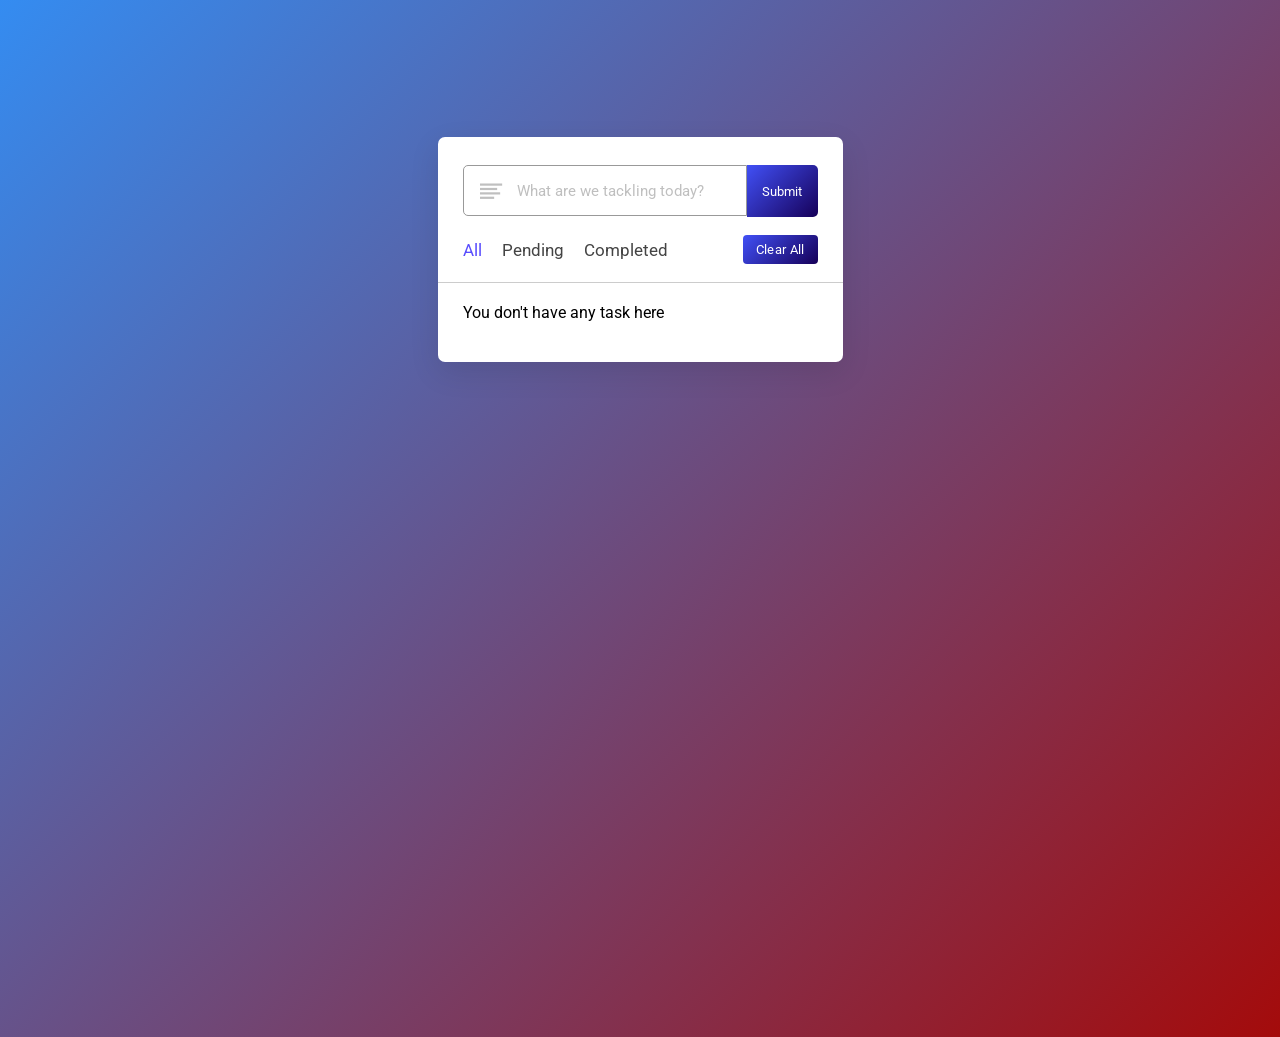
==== index.html @ 12c9a655 "Added tutorial files" ====
<!DOCTYPE html>
<html lang="en" dir="ltr">
  <head>
    <meta charset="utf-8">  
    <title>To-do App</title>
    <link rel="stylesheet" href="main.css">
    <meta name="viewport" content="width=device-width, initial-scale=1.0">
    <!-- Iconscout Link For Icons -->
    <link rel="stylesheet" href="https://unicons.iconscout.com/release/v4.0.0/css/line.css">
  </head>
  <body>
    <div class="wrapper">
      <div class="task-input">
        <img src="bars-icon.svg" alt="icon">
        <input type="text" placeholder="What are we tackling today?"><input type="submit">
      </div>
      <div class="controls">
        <div class="filters">
          <span class="active" id="all">All</span>
          <span id="pending">Pending</span>
          <span id="completed">Completed</span>
        </div>
        <button class="clear-btn">Clear All</button>
      </div>
      <ul class="task-box"></ul>
    </div>
    <script src="main.js"></script>
  </body>
</html>
---- main.css ----
/* Import Google Font - Poppins */
@import url('https://fonts.googleapis.com/css2?family=Roboto:wght@400;500;600;700&display=swap');
*{
  margin: 0;
  padding: 0;
  box-sizing: border-box;
  font-family: 'Roboto', sans-serif;
}
body{
  width: 100%;
  height: 100vh;
  overflow: hidden;
  background: linear-gradient(135deg, #348cf1, #a40b0b);
}
::selection{
  color: #fff;
  background: #03104e;
}
.wrapper{
  max-width: 405px;
  padding: 28px 0 30px;
  margin: 137px auto;
  background: #fff;
  border-radius: 7px;
  box-shadow: 0 10px 30px rgba(0,0,0,0.1);
}
.task-input{
  height: 52px;
  padding: 0 25px;
  position: relative;
}
.task-input img{
  top: 50%;
  position: absolute;
  transform: translate(17px, -50%);
}
.task-input input[type="submit"]{
    height: 100%;
    width: 20%;
    outline: none;
    border-top-right-radius: 5px;
    border-bottom-right-radius: 5px;
    position: relative;
    border: 0;
    pointer-events: none;
    background: linear-gradient(135deg, #4150f6 0%, #160058 100%);    
    color: white;
    transition: transform 0.25s ease;
}
.task-input input[type="text"]{
  height: 99%;
  width: 80%;
  outline: none;
  font-size: 15px;
  border-top-left-radius: 5px;
  border-bottom-left-radius: 5px;
  padding: 0 20px 0 53px;
  border: 1px solid #999;
}
.task-input input:focus,
.task-input input.active{
  padding-left: 52px;
  border: 2px solid #3C87FF;
}
.task-input input::placeholder{
  color: #bfbfbf;
}
.controls, li{
  display: flex;
  align-items: center;
  justify-content: space-between;
}
.controls{
  padding: 18px 25px;
  border-bottom: 1px solid #ccc;
}
.filters span{
  margin: 0 8px;
  font-size: 17px;
  color: #444444;
  cursor: pointer;
}
.filters span:first-child{
  margin-left: 0;
}
.filters span.active{
  color: #584cfd;
}
.controls .clear-btn{
  border: none;
  outline: none;
  color: #fff;
  cursor: pointer;
  font-size: 13px;
  padding: 7px 13px;
  border-radius: 4px;
  letter-spacing: 0.3px;
  pointer-events: none;
  transition: transform 0.25s ease;
  background: linear-gradient(135deg, #4150f6 0%, #160058 100%);
}
.clear-btn.active{
  opacity: 0.9;
  pointer-events: auto;
}
.clear-btn:active{
  transform: scale(0.93);
}
.task-box{
  margin-top: 20px;
  margin-right: 5px;
  padding: 0 20px 10px 25px;
}
.task-box.overflow{
  overflow-y: auto;
  max-height: 300px;
}
.task-box::-webkit-scrollbar{
  width: 5px;
}
.task-box::-webkit-scrollbar-track{
  background: #f1f1f1;
  border-radius: 25px;
}
.task-box::-webkit-scrollbar-thumb{
  background: #e6e6e6;
  border-radius: 25px;
}
.task-box .task{
  list-style: none;
  font-size: 17px;
  margin-bottom: 18px;
  padding-bottom: 16px;
  align-items: flex-start;
  border-bottom: 1px solid #ccc;
}
.task-box .task:last-child{
  margin-bottom: 0;
  border-bottom: 0;
  padding-bottom: 0;
}
.task-box .task label{
  display: flex;
  align-items: flex-start;
}
.task label input{
  margin-top: 7px;
  accent-color: #3C87FF;
}
.task label p{
  user-select: none;
  margin-left: 12px;
  word-wrap: break-word;
}
.task label p:hover {
    text-decoration: line-through;
}
.task label p.checked{
  text-decoration: line-through;
}
.task-box .settings{
  position: relative;
}
.settings :where(i, li){
  cursor: pointer;
}
.settings .task-menu{
  z-index: 10;
  right: -5px;
  bottom: -65px;
  padding: 5px 0;
  background: #fff;
  position: absolute;
  border-radius: 4px;
  transform: scale(0);
  transform-origin: top right;
  box-shadow: 0 0 6px rgba(0,0,0,0.15);
  transition: transform 0.2s ease;
}
.task-box .task:last-child .task-menu{
  bottom: 0;
  transform-origin: bottom right;
}
.task-box .task:first-child .task-menu{
  bottom: -65px;
  transform-origin: top right;
}
.task-menu.show{
  transform: scale(1);
}
.task-menu li{
  height: 25px;
  font-size: 16px;
  margin-bottom: 2px;
  padding: 17px 15px;
  cursor: pointer;
  justify-content: flex-start;
}
.task-menu li:last-child{
  margin-bottom: 0;
}
.settings li:hover{
  background: #f5f5f5;
}
.settings li i{
  padding-right: 8px;
}
@media (max-width: 400px) {
  body{
    padding: 0 10px;
  }
  .wrapper {
    padding: 20px 0;
  }
  .filters span{
    margin: 0 5px;
  }
  .task-input{
    padding: 0 20px;
  }
  .controls{
    padding: 18px 20px;
  }
  .task-box{
    margin-top: 20px;
    margin-right: 5px;
    padding: 0 15px 10px 20px;
  }
  .task label input{
    margin-top: 4px;
  }
}
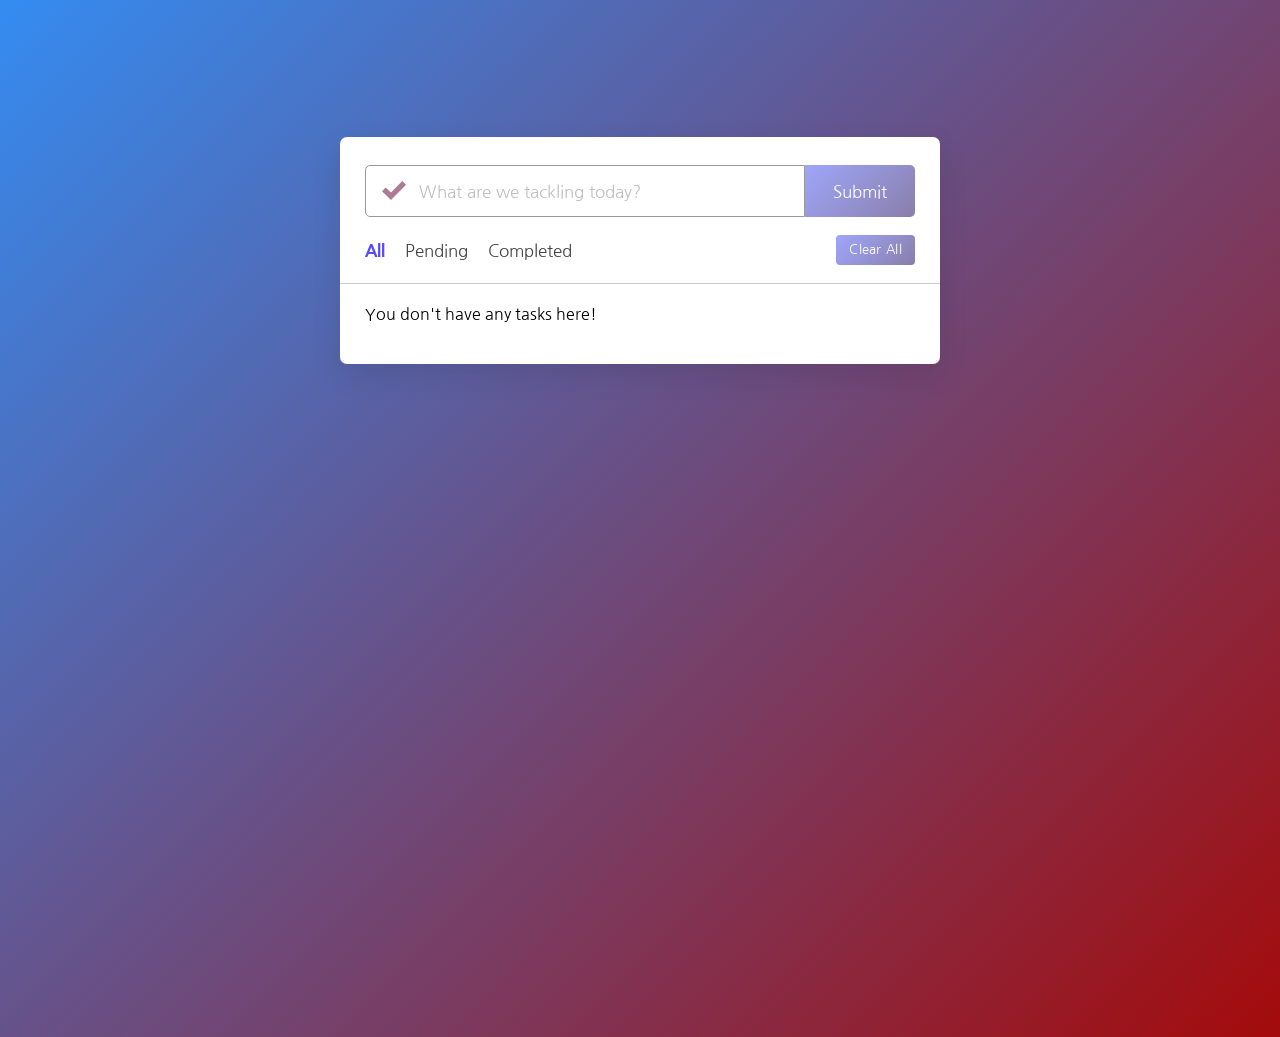
==== commit b0e8e26c: "Finalize App" ====
--- a/index.html
+++ b/index.html
@@ -1,29 +1,47 @@
 <!DOCTYPE html>
+
+<!-- Sets English as language and Left to Right as reading direction -->
 <html lang="en" dir="ltr">
   <head>
-    <meta charset="utf-8">  
+    <!-- Specifies the character encoding for the HTML document as UTF-8 -->
+    <meta charset="UTF-8">  
+    <!-- Specifies the title of the app -->
     <title>To-do App</title>
+    <!-- Specifies the CSS stylesheet file -->
     <link rel="stylesheet" href="main.css">
+    <!-- Sets the viewport. This gives the browser instructions on how to 
+    control the page's dimensions and scaling.
+    The width=device-width part sets the width of the page to follow the 
+    screen-width of the device (which will vary depending on the device).
+    The initial-scale=1.0 part sets the initial zoom level when the page is 
+    first loaded by the browser. -->
     <meta name="viewport" content="width=device-width, initial-scale=1.0">
-    <!-- Iconscout Link For Icons -->
+    <!-- Uses Iconscout Link For Icons -->
     <link rel="stylesheet" href="https://unicons.iconscout.com/release/v4.0.0/css/line.css">
   </head>
   <body>
+    <!-- Wrapper that includes the To-do main app box -->
     <div class="wrapper">
+      <!-- Wrapper that includes the To-do task box -->
       <div class="task-input">
-        <img src="bars-icon.svg" alt="icon">
-        <input type="text" placeholder="What are we tackling today?"><input type="submit">
+        <img src="check.svg" alt="icon"/>
+        <input type="text" placeholder="What are we tackling today?"><button>Submit</button>
       </div>
+      <!-- Wrapper that includes the To-do controls -->
       <div class="controls">
+        <!-- Wrapper that includes the To-do task filters -->
         <div class="filters">
           <span class="active" id="all">All</span>
           <span id="pending">Pending</span>
           <span id="completed">Completed</span>
         </div>
+        <!-- Button to clear all tasks -->
         <button class="clear-btn">Clear All</button>
       </div>
+      <!-- Task container -->
       <ul class="task-box"></ul>
     </div>
+    <!-- Specifies the JS file -->
     <script src="main.js"></script>
   </body>
 </html>
--- a/main.css
+++ b/main.css
@@ -1,43 +1,57 @@
-/* Import Google Font - Poppins */
-@import url('https://fonts.googleapis.com/css2?family=Roboto:wght@400;500;600;700&display=swap');
+/* Importing Nanum Gothic from Google Fonts */
+@import url('https://fonts.googleapis.com/css2?family=Nanum+Gothic:wght@400;700;800&display=swap');
 *{
   margin: 0;
   padding: 0;
   box-sizing: border-box;
-  font-family: 'Roboto', sans-serif;
-}
+  font-family: 'Nanum Gothic', sans-serif;
+}
+
+/* Setting background gradient */
 body{
   width: 100%;
   height: 100vh;
   overflow: hidden;
   background: linear-gradient(135deg, #348cf1, #a40b0b);
 }
+
+/* Setting cursor highlight  */
 ::selection{
   color: #fff;
-  background: #03104e;
-}
+  background: #020720;
+}
+
+/* Setting wrapper properties */
 .wrapper{
-  max-width: 405px;
+  max-width: 600px;
   padding: 28px 0 30px;
   margin: 137px auto;
   background: #fff;
   border-radius: 7px;
   box-shadow: 0 10px 30px rgba(0,0,0,0.1);
 }
+
+/* Setting task input class properties */
 .task-input{
   height: 52px;
   padding: 0 25px;
   position: relative;
 }
+
+/* Setting checkmark icon properties */
 .task-input img{
   top: 50%;
   position: absolute;
   transform: translate(17px, -50%);
 }
-.task-input input[type="submit"]{
+
+/* Setting submit button properties */
+.task-input button{
     height: 100%;
+    opacity: 0.5;
     width: 20%;
     outline: none;
+    font-size: 17px;
     border-top-right-radius: 5px;
     border-bottom-right-radius: 5px;
     position: relative;
@@ -47,47 +61,75 @@
     color: white;
     transition: transform 0.25s ease;
 }
-.task-input input[type="text"]{
+
+/* Setting additional submit button properties when active */
+.task-input button.active{
+  opacity: 1;
+  font-weight: 700;
+  pointer-events: auto;
+}
+
+/* Setting additional submit button properties when switching states */
+.task-input button:active{
+  transform: scale(0.93);
+}
+
+/* Setting input text field properties */
+.task-input input{
   height: 99%;
   width: 80%;
   outline: none;
-  font-size: 15px;
+  font-size: 17px;
   border-top-left-radius: 5px;
   border-bottom-left-radius: 5px;
   padding: 0 20px 0 53px;
   border: 1px solid #999;
 }
+
+/* Setting input text field properties when clicked/active */
 .task-input input:focus,
 .task-input input.active{
   padding-left: 52px;
   border: 2px solid #3C87FF;
 }
+
+/* Setting input text field placeholder properties */
 .task-input input::placeholder{
   color: #bfbfbf;
 }
+
+/* Setting to-do list properties */
 .controls, li{
   display: flex;
   align-items: center;
   justify-content: space-between;
 }
+
+/* Setting control class properties */
 .controls{
   padding: 18px 25px;
   border-bottom: 1px solid #ccc;
 }
+
 .filters span{
   margin: 0 8px;
   font-size: 17px;
   color: #444444;
   cursor: pointer;
 }
+
 .filters span:first-child{
   margin-left: 0;
 }
+
 .filters span.active{
   color: #584cfd;
-}
+  font-weight: 800;
+}
+
 .controls .clear-btn{
   border: none;
+  opacity: 0.5;
   outline: none;
   color: #fff;
   cursor: pointer;
@@ -99,33 +141,41 @@
   transition: transform 0.25s ease;
   background: linear-gradient(135deg, #4150f6 0%, #160058 100%);
 }
+
 .clear-btn.active{
-  opacity: 0.9;
+  opacity: 1;
   pointer-events: auto;
 }
+
 .clear-btn:active{
   transform: scale(0.93);
 }
+
 .task-box{
   margin-top: 20px;
   margin-right: 5px;
   padding: 0 20px 10px 25px;
 }
+
 .task-box.overflow{
   overflow-y: auto;
   max-height: 300px;
 }
+
 .task-box::-webkit-scrollbar{
   width: 5px;
 }
+
 .task-box::-webkit-scrollbar-track{
   background: #f1f1f1;
   border-radius: 25px;
 }
+
 .task-box::-webkit-scrollbar-thumb{
   background: #e6e6e6;
   border-radius: 25px;
 }
+
 .task-box .task{
   list-style: none;
   font-size: 17px;
@@ -134,11 +184,13 @@
   align-items: flex-start;
   border-bottom: 1px solid #ccc;
 }
+
 .task-box .task:last-child{
   margin-bottom: 0;
   border-bottom: 0;
   padding-bottom: 0;
 }
+
 .task-box .task label{
   display: flex;
   align-items: flex-start;
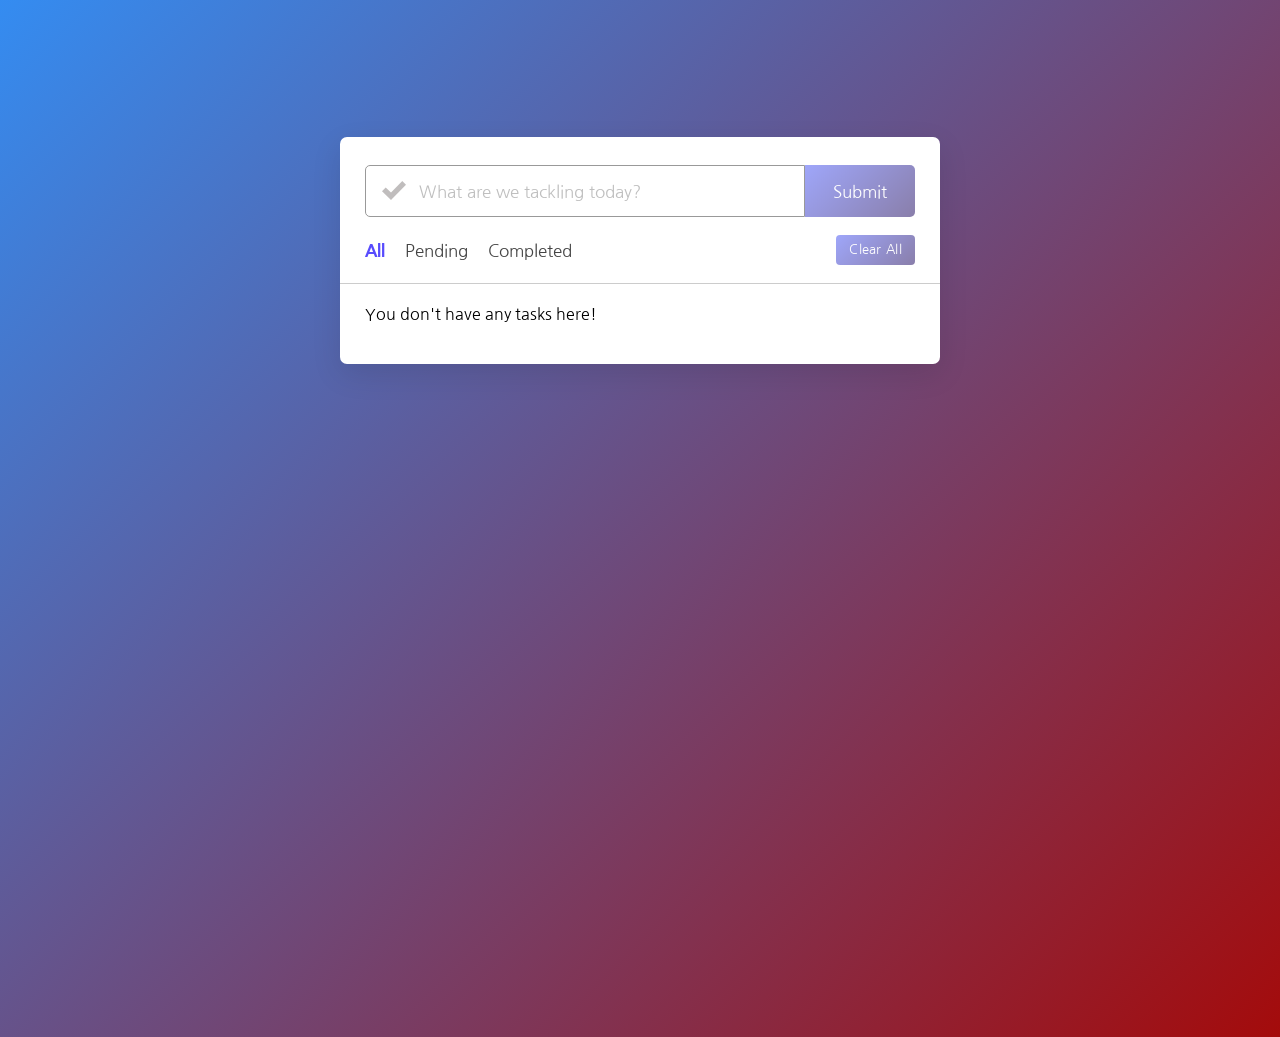
==== commit eda1ba39: "Final version -- " ====
--- a/index.html
+++ b/index.html
@@ -24,7 +24,8 @@
     <div class="wrapper">
       <!-- Wrapper that includes the To-do task box -->
       <div class="task-input">
-        <img src="check.svg" alt="icon"/>
+        <img src="check_mark.svg" class="inactive" alt="icon"/>
+        <!-- Added submit button -- Improvement (1) -->
         <input type="text" placeholder="What are we tackling today?"><button>Submit</button>
       </div>
       <!-- Wrapper that includes the To-do controls -->
--- a/main.css
+++ b/main.css
@@ -111,6 +111,17 @@
   border-bottom: 1px solid #ccc;
 }
 
+/* Setting checkmark greyscale color when inactive */
+.task-input img.inactive{
+  filter: invert(76%) sepia(14%) saturate(35%) hue-rotate(314deg) brightness(105%) contrast(76%);
+}
+
+/* Setting checkmark greyscale color when active */
+.task-input img.active{
+  filter: invert(24%) sepia(0%) saturate(711%) hue-rotate(226deg) brightness(89%) contrast(82%);
+}
+
+/* Setting filter name properties */
 .filters span{
   margin: 0 8px;
   font-size: 17px;
@@ -118,15 +129,18 @@
   cursor: pointer;
 }
 
+/* Setting first filter name properties */
 .filters span:first-child{
   margin-left: 0;
 }
 
+/* Setting active filter name properties */
 .filters span.active{
   color: #584cfd;
   font-weight: 800;
 }
 
+/* Setting inactive Clear All button properties */
 .controls .clear-btn{
   border: none;
   opacity: 0.5;
@@ -142,40 +156,48 @@
   background: linear-gradient(135deg, #4150f6 0%, #160058 100%);
 }
 
+/* Setting active Clear All button properties */
 .clear-btn.active{
   opacity: 1;
   pointer-events: auto;
 }
 
+/* Setting active Clear All button properties */
 .clear-btn:active{
   transform: scale(0.93);
 }
 
+/* Setting task box margins */
 .task-box{
   margin-top: 20px;
   margin-right: 5px;
   padding: 0 20px 10px 25px;
 }
 
+/* Setting task box scrolling properties */
 .task-box.overflow{
   overflow-y: auto;
   max-height: 300px;
 }
 
+/* Setting task box scrollbar properties */
 .task-box::-webkit-scrollbar{
   width: 5px;
 }
 
+/* Setting task box scrollbar properties */
 .task-box::-webkit-scrollbar-track{
   background: #f1f1f1;
   border-radius: 25px;
 }
 
+/* Setting task box scrollbar properties */
 .task-box::-webkit-scrollbar-thumb{
   background: #e6e6e6;
   border-radius: 25px;
 }
 
+/* Setting task item properties */
 .task-box .task{
   list-style: none;
   font-size: 17px;
@@ -185,16 +207,19 @@
   border-bottom: 1px solid #ccc;
 }
 
+/* Setting last task box item properties */
 .task-box .task:last-child{
   margin-bottom: 0;
   border-bottom: 0;
   padding-bottom: 0;
 }
 
+/* Setting last task box item properties */
 .task-box .task label{
   display: flex;
   align-items: flex-start;
 }
+/* Setting task box item properties */
 .task label input{
   margin-top: 7px;
   accent-color: #3C87FF;
@@ -204,6 +229,7 @@
   margin-left: 12px;
   word-wrap: break-word;
 }
+/* Added strikethrough line over item name when hovering -- Improvement (2) */
 .task label p:hover {
     text-decoration: line-through;
 }
@@ -216,6 +242,7 @@
 .settings :where(i, li){
   cursor: pointer;
 }
+/* Setting task box item settings menu properties */
 .settings .task-menu{
   z-index: 10;
   right: -5px;
@@ -257,6 +284,8 @@
 .settings li i{
   padding-right: 8px;
 }
+
+/* Setting general margin properties */
 @media (max-width: 400px) {
   body{
     padding: 0 10px;
